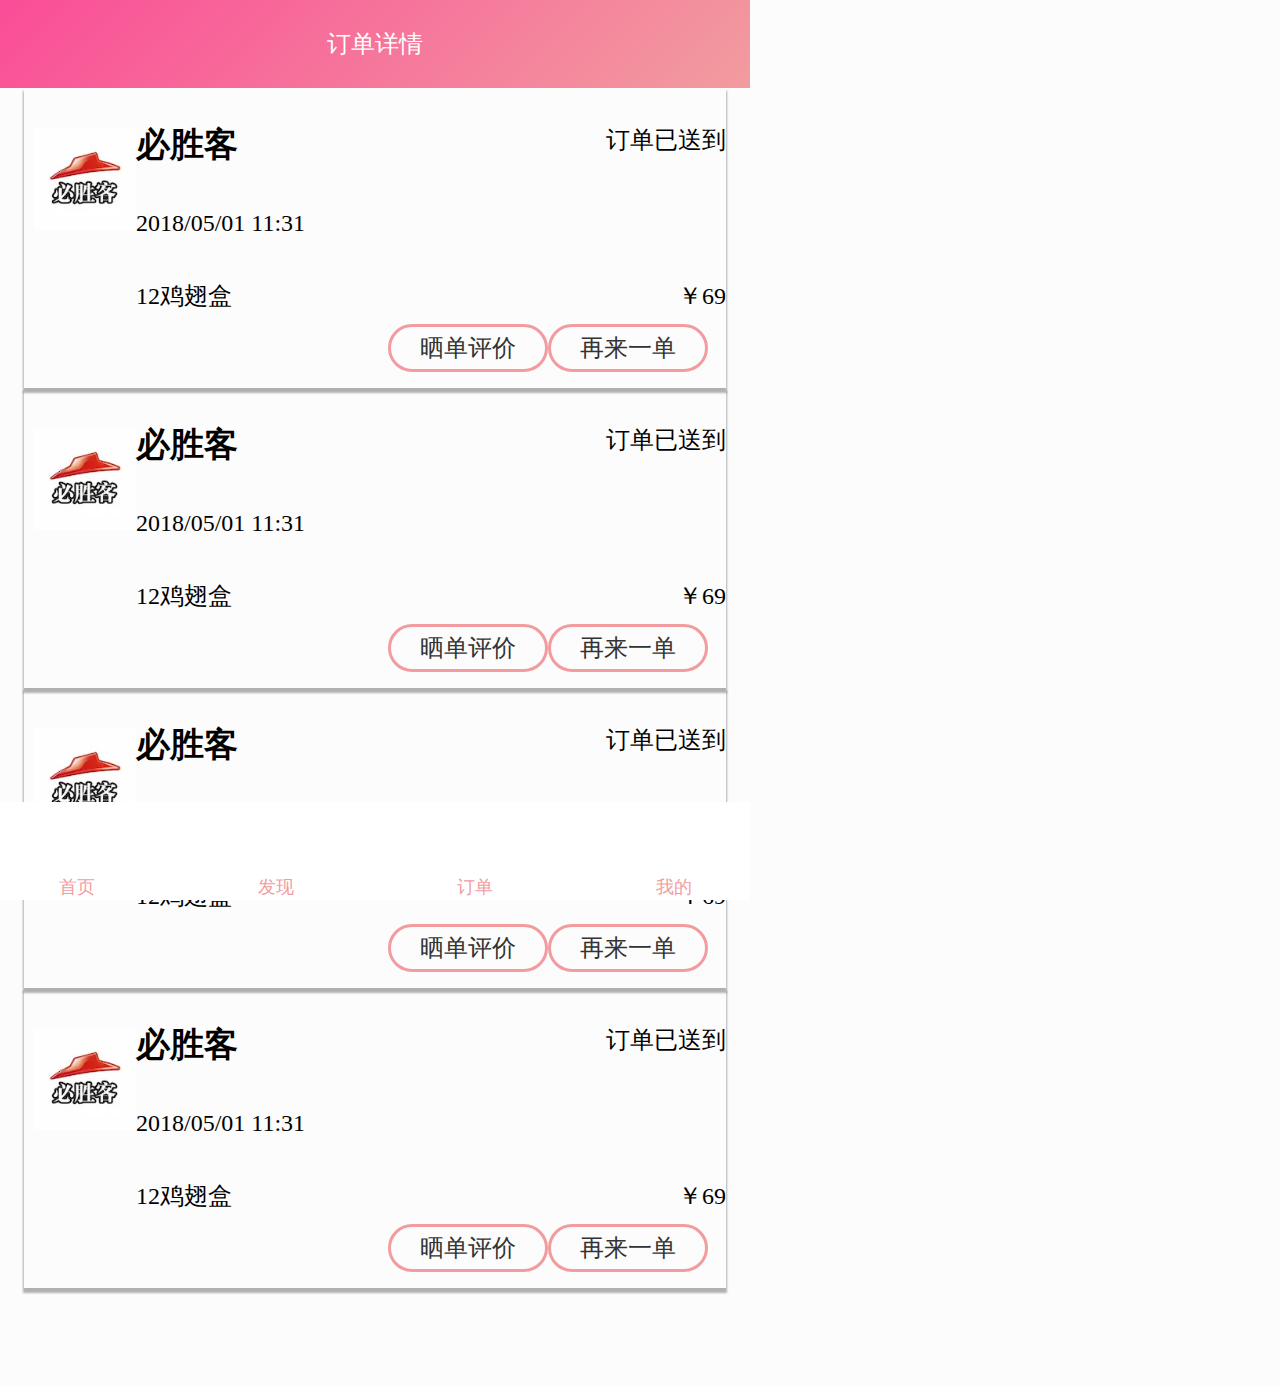
==== dingdan.html @ f7c69008 "xhy" ====
<!DOCTYPE html>
<html lang="en">
    <head>
        <meta charset="utf-8">
        <title>订单</title>
        <link rel="stylesheet" href="css/dingdan.css">
      	<meta name="viewport" content="width=device-width"> 
        <script src="js/rem.js"></script>
		<link rel="stylesheet" href="https://at.alicdn.com/t/font_674973_qb80pnwnwgg5jyvi.css">
    </head>
    <body>
    <!-- 头部开始 -->
    <header>
    	订单详情
    </header>
    <!-- 头部结束 -->
    <!-- 商品开始 -->
    <section>
    	<ul>
    		<li>
    			<div class="left">
    				<img src="img/bishengke.png" alt="">
    			</div>
    			<div class="right">
    				<div class="line1">
    					<h3>必胜客</h3>
    					<h3>订单已送到</h3>
    				</div>
    				<div class="line2">
    					2018/05/01&nbsp;11:31
    				</div>
    				<div class="line3">
    					<h3>12鸡翅盒</h3>
    					<h3>￥69</h3>
    				</div>
    			</div>
    			<div class="anniu">
	    			<a href="">晒单评价</a>
	    			<a href="">再来一单</a>
    			</div>
    		</li>
    		<li>
    			<div class="left">
    				<img src="img/bishengke.png" alt="">
    			</div>
    			<div class="right">
    				<div class="line1">
    					<h3>必胜客</h3>
    					<h3>订单已送到</h3>
    				</div>
    				<div class="line2">
    					2018/05/01&nbsp;11:31
    				</div>
    				<div class="line3">
    					<h3>12鸡翅盒</h3>
    					<h3>￥69</h3>
    				</div>
    			</div>
    			<div class="anniu">
	    			<a href="">晒单评价</a>
	    			<a href="">再来一单</a>
    			</div>
    		</li>
    		<li>
    			<div class="left">
    				<img src="img/bishengke.png" alt="">
    			</div>
    			<div class="right">
    				<div class="line1">
    					<h3>必胜客</h3>
    					<h3>订单已送到</h3>
    				</div>
    				<div class="line2">
    					2018/05/01&nbsp;11:31
    				</div>
    				<div class="line3">
    					<h3>12鸡翅盒</h3>
    					<h3>￥69</h3>
    				</div>
    			</div>
    			<div class="anniu">
	    			<a href="">晒单评价</a>
	    			<a href="">再来一单</a>
    			</div>
    		</li>
    		<li>
    			<div class="left">
    				<img src="img/bishengke.png" alt="">
    			</div>
    			<div class="right">
    				<div class="line1">
    					<h3>必胜客</h3>
    					<h3>订单已送到</h3>
    				</div>
    				<div class="line2">
    					2018/05/01&nbsp;11:31
    				</div>
    				<div class="line3">
    					<h3>12鸡翅盒</h3>
    					<h3>￥69</h3>
    				</div>
    			</div>
    			<div class="anniu">
	    			<a href="">晒单评价</a>
	    			<a href="">再来一单</a>
    			</div>
    		</li>
    	</ul>
        <div class="kong"></div>
    </section>
    <!-- 商品结束 -->
    <!-- tap start -->

	<div class="tab">
		<a href="index.html">
		<i class="iconfont icon-shouye"></i>
			<span>首页</span>
		</a>
		<a href="">
		<i class="iconfont icon-faxian1"></i>
			<span>发现</span>
		</a>
		<a href="">
		<i class="iconfont icon-dingdan"></i>
			<span>订单</span>
		</a>
		<a href="personalcenter.html">
		<i class="iconfont icon-wo"></i>
			<span>我的</span>
		</a>
	</div>
	<!-- tap end -->
    </body>
</html>
---- css/dingdan.css ----
@import url(base.css);
/* 头部开始 */
header{
	width: 7.5rem;
	height: 0.88rem;
	background-image:-webkit-linear-gradient(-45deg,#f29c9f,#fa4d97);
    background-image:-moz-linear-gradient(-45deg,#f29c9f,#fa4d97);
    background-image:-ms-linear-gradient(-45deg,#f29c9f,#fa4d97);
    background-image:-o-linear-gradient(-45deg,#f29c9f,#fa4d97);
    background-image:linear-gradient(-45deg,#f29c9f,#fa4d97); 
    font-size: 0.24rem;
    color: #fff;
    text-align: center;
    line-height: 0.88rem;
    margin: 0;
    overflow: hidden;
    position: fixed;
    top: 0;
    left: 0;
    z-index: 999;
}
/* 头部结束 */
/* 商品开始 */
section{
	margin-top: 0.88rem;
	width: 7.5rem;
	height: auto;
}
ul{
	width: 7.5rem;
	height: auto;
	padding: 0 0.24rem ;
	box-sizing: border-box;
}
ul li{
	width: 100%;
	height: 3rem;
	padding-top: 0.4rem;
	box-sizing: border-box;
	position: relative;
	box-shadow: 0px 4px 2px 1px rgba(0, 0, 0, 0.3);
}
ul li .left{
	width: 1.02rem;
	height: 1.02rem;
	margin-left: 0.1rem;
	float: left;
}
ul li .left img{
	width: 1.02rem;
	height: 1.02rem;
}
ul li .right{
	width: 5.9rem;
	height: 1.8rem;
	float: left;
	font-size:0.24rem; 
	font-weight: normal;
	display: flex;
	flex-direction: column;
	justify-content: space-between;
}
ul li .line1 :first-child{
	font-size: 0.34rem;
	font-weight: bold;
}
ul li .line1,.line3{
	display: flex;
	justify-content: space-between;
}
.anniu{
	position:absolute;
	right: 0.18rem;
	bottom: 0.16rem;
	display: flex;
}
.anniu a{
	font-size: 0.24rem;
	color: #333;
	display: block;
	width: 1.54rem;
	height: 0.42rem;
	border: 3px solid #f29c9f;
	border-radius: 0.5rem;
	text-align: center;
	line-height: 0.42rem;
}
.kong{
	width: 100%;
	height: 0.98rem;
}
/* 商品结束 */
/* tap开始 */

.tab{
	width: 7.5rem;
	height: 0.98rem;
	background: #fff;
	margin: 0 auto;
	position: fixed;
	bottom: 0;
	left: 0;
	display: flex;
	justify-content: space-between;
}
.tab a{
	display: block;
	width: 1.53rem;
	height: 0.9rem;
	margin: 0.0445rem 0;
	display: flex;
	flex-direction: column;
	justify-content: space-between;
	align-items: center;
}
.tab a i{
	display: block;
	font-size: 0.54rem;
	color: #f29c9f;
}
.tab a span{
	font-size: 0.18rem;
	color: #f29c9f;
}
/* tap end */
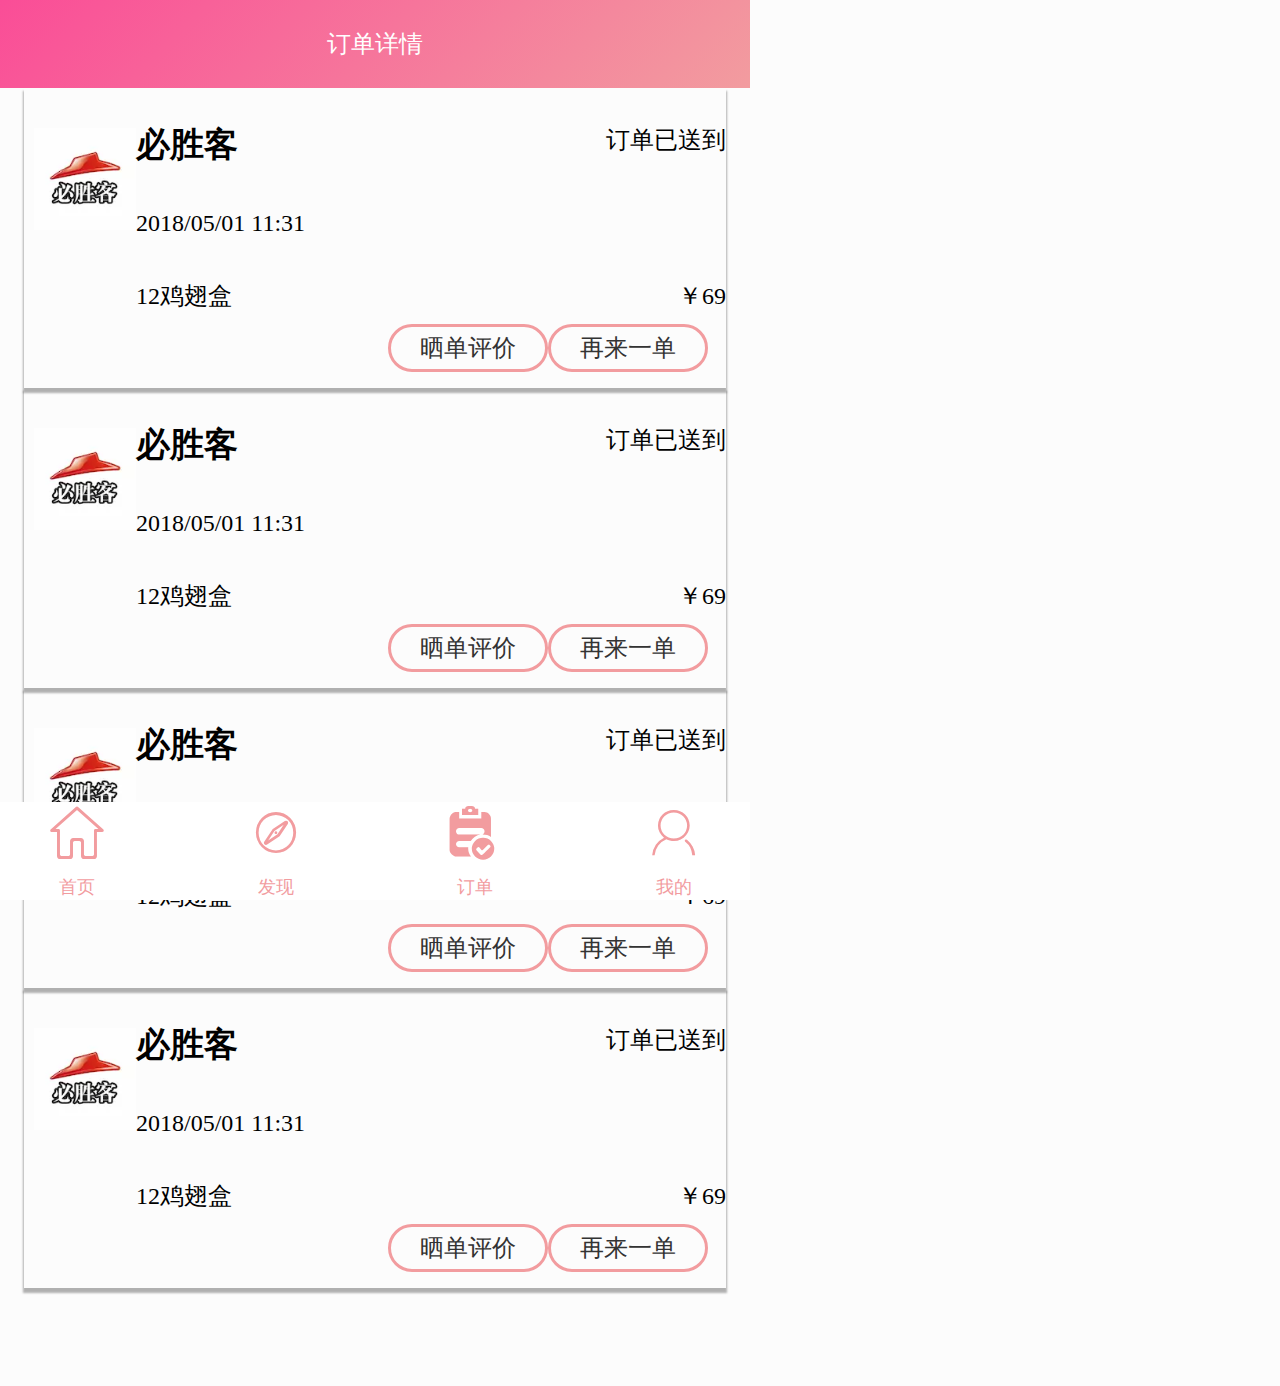
==== commit b64dd8a1: "xhy1" ====
--- a/dingdan.html
+++ b/dingdan.html
@@ -6,7 +6,7 @@
         <link rel="stylesheet" href="css/dingdan.css">
       	<meta name="viewport" content="width=device-width"> 
         <script src="js/rem.js"></script>
-		<link rel="stylesheet" href="https://at.alicdn.com/t/font_674973_qb80pnwnwgg5jyvi.css">
+		<link rel="stylesheet" href="font/iconfont.css">
     </head>
     <body>
     <!-- 头部开始 -->
--- a/font/iconfont.css
+++ b/font/iconfont.css
@@ -0,0 +1,95 @@
+
+@font-face {font-family: "iconfont";
+  src: url('iconfont.eot?t=1530239371181'); /* IE9*/
+  src: url('iconfont.eot?t=1530239371181#iefix') format('embedded-opentype'), /* IE6-IE8 */
+  url('[data-uri]') format('woff'),
+  url('iconfont.ttf?t=1530239371181') format('truetype'), /* chrome, firefox, opera, Safari, Android, iOS 4.2+*/
+  url('iconfont.svg?t=1530239371181#iconfont') format('svg'); /* iOS 4.1- */
+}
+
+.iconfont {
+  font-family:"iconfont" !important;
+  font-size:16px;
+  font-style:normal;
+  -webkit-font-smoothing: antialiased;
+  -moz-osx-font-smoothing: grayscale;
+}
+
+.icon-shezhi:before { content: "\e606"; }
+
+.icon-dingdan:before { content: "\e601"; }
+
+.icon-xiala:before { content: "\e605"; }
+
+.icon-meishi1:before { content: "\e600"; }
+
+.icon-94:before { content: "\e67e"; }
+
+.icon-meishi:before { content: "\e66d"; }
+
+.icon-tubiao09:before { content: "\e60a"; }
+
+.icon-qianbao:before { content: "\e64f"; }
+
+.icon-sousuo:before { content: "\e60c"; }
+
+.icon-flower:before { content: "\e60b"; }
+
+.icon-weibiaoti1:before { content: "\e602"; }
+
+.icon-kefu:before { content: "\e61d"; }
+
+.icon-shouye:before { content: "\e629"; }
+
+.icon-zan:before { content: "\e608"; }
+
+.icon-quxiao:before { content: "\e625"; }
+
+.icon-fuwuchaoshi:before { content: "\e61c"; }
+
+.icon-gouwuche:before { content: "\e607"; }
+
+.icon-wo:before { content: "\e630"; }
+
+.icon-wode:before { content: "\e631"; }
+
+.icon-dingwei1:before { content: "\e644"; }
+
+.icon-jinbi:before { content: "\e64a"; }
+
+.icon-dingwei:before { content: "\e617"; }
+
+.icon-shoucang:before { content: "\e60d"; }
+
+.icon-gengduo-2:before { content: "\e641"; }
+
+.icon-sim:before { content: "\e8a8"; }
+
+.icon-shuiguo:before { content: "\e62f"; }
+
+.icon-icon-test:before { content: "\e647"; }
+
+.icon-discover:before { content: "\e64d"; }
+
+.icon-ziyuan:before { content: "\e627"; }
+
+.icon-jinbi1:before { content: "\e610"; }
+
+.icon-hezuoguanxi:before { content: "\e8a9"; }
+
+.icon-fanhui:before { content: "\e604"; }
+
+.icon-dingdan1:before { content: "\e637"; }
+
+.icon-faxian:before { content: "\e603"; }
+
+.icon-hongbao:before { content: "\e89a"; }
+
+.icon-tixing:before { content: "\e65f"; }
+
+.icon-fenxiang:before { content: "\e66c"; }
+
+.icon-gengduo:before { content: "\e68e"; }
+
+.icon-faxian1:before { content: "\e609"; }
+
